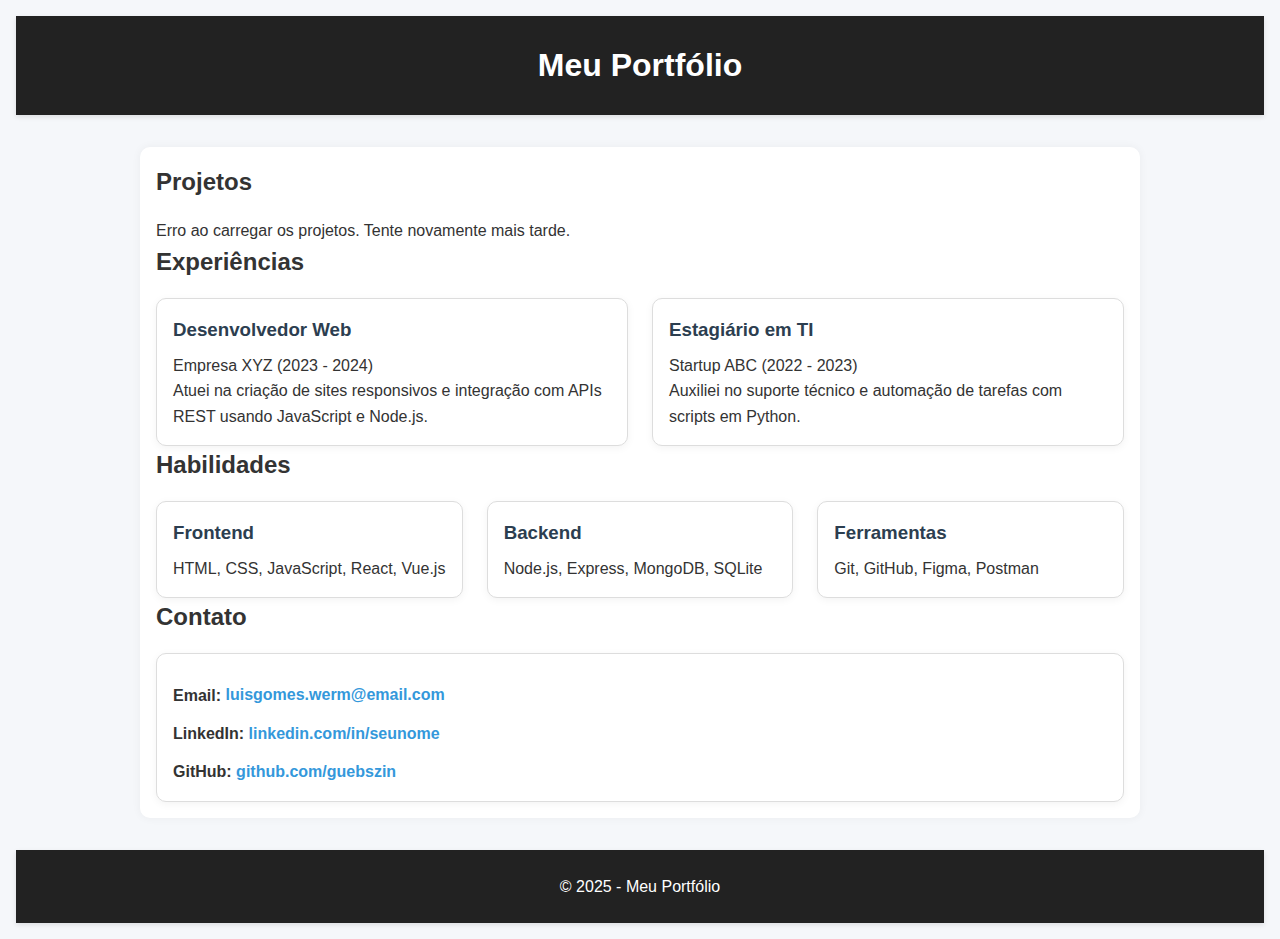
==== frontend/index.html @ 42ec7ca9 "🚀 Projeto inicial do portfólio com painel admin" ====
<!DOCTYPE html>
<html lang="pt-BR">
<head>
  <meta charset="UTF-8" />
  <meta name="viewport" content="width=device-width, initial-scale=1.0"/>
  <title>Meu Portfólio</title>
  <link rel="stylesheet" href="css/styles.css" />
</head>
<body>
  <header>
    <h1>Meu Portfólio</h1>
  </header>

  <main>
    <!-- Projetos -->
    <section>
      <h2>Projetos</h2>
      <div id="projetos-container" class="grid-section">
        <!-- Os cards dos projetos serão gerados via script.js -->
      </div>
    </section>

    <!-- Experiências -->
    <section>
      <h2>Experiências</h2>
      <div class="grid-section">
        <div class="card">
          <h3>Desenvolvedor Web</h3>
          <p>Empresa XYZ (2023 - 2024)</p>
          <p>Atuei na criação de sites responsivos e integração com APIs REST usando JavaScript e Node.js.</p>
        </div>
        <div class="card">
          <h3>Estagiário em TI</h3>
          <p>Startup ABC (2022 - 2023)</p>
          <p>Auxiliei no suporte técnico e automação de tarefas com scripts em Python.</p>
        </div>
      </div>
    </section>

    <!-- Habilidades -->
    <section>
      <h2>Habilidades</h2>
      <div class="grid-section">
        <div class="card">
          <h3>Frontend</h3>
          <p>HTML, CSS, JavaScript, React, Vue.js</p>
        </div>
        <div class="card">
          <h3>Backend</h3>
          <p>Node.js, Express, MongoDB, SQLite</p>
        </div>
        <div class="card">
          <h3>Ferramentas</h3>
          <p>Git, GitHub, Figma, Postman</p>
        </div>
      </div>
    </section>

    <!-- Contato -->
    <section>
      <h2>Contato</h2>
      <div class="grid-section">
        <div class="card">
          <p><strong>Email:</strong> <a href="mailto:luisgomes.werm@email.com">luisgomes.werm@email.com</a></p>
          <p><strong>LinkedIn:</strong> <a href="https://linkedin.com/in/seunome" target="_blank">linkedin.com/in/seunome</a></p>
          <p><strong>GitHub:</strong> <a href="https://github.com/guebszin" target="_blank">github.com/guebszin</a></p>
        </div>
      </div>
    </section>
  </main>

  <footer>
    <p>&copy; 2025 - Meu Portfólio</p>
  </footer>

  <script src="js/script.js"></script>
</body>
</html>
---- frontend/css/styles.css ----
/* Reset básico */
* {
  margin: 0;
  padding: 0;
  box-sizing: border-box;
}

/* Corpo */
body {
  font-family: 'Segoe UI', Tahoma, Geneva, Verdana, sans-serif;
  background: #f5f7fa;
  color: #333;
  line-height: 1.6;
  padding: 1rem;
}

/* Cabeçalho e rodapé */
header, footer {
  background-color: #222;
  color: #fff;
  padding: 1.5rem 2rem;
  text-align: center;
  box-shadow: 0 2px 5px rgba(0,0,0,0.1);
}

/* Conteúdo principal */
main {
  max-width: 1000px;
  margin: 2rem auto;
  padding: 1rem;
  background: #fff;
  border-radius: 10px;
  box-shadow: 0 0 10px rgba(0,0,0,0.05);
}

/* Cards de projeto */
#projetos-container {
  display: grid;
  grid-template-columns: repeat(auto-fit, minmax(280px, 1fr));
  gap: 1.5rem;
}

.card {
  background: #fff;
  border: 1px solid #ddd;
  padding: 1rem;
  border-radius: 10px;
  transition: all 0.3s ease;
  box-shadow: 0 2px 8px rgba(0,0,0,0.05);
}

.card:hover {
  transform: translateY(-5px);
  box-shadow: 0 6px 16px rgba(0,0,0,0.1);
}

.card h3 {
  margin-bottom: 0.5rem;
  color: #2c3e50;
}

.card a {
  display: inline-block;
  margin-top: 0.8rem;
  text-decoration: none;
  color: #3498db;
  font-weight: bold;
}

.card a:hover {
  text-decoration: underline;
}

/* Formulário admin */
form {
  background: #fafafa;
  padding: 1.5rem;
  border-radius: 8px;
  border: 1px solid #ddd;
  margin-bottom: 2rem;
}

form input, form textarea {
  width: 100%;
  padding: 0.7rem;
  margin-top: 0.3rem;
  margin-bottom: 1rem;
  border: 1px solid #ccc;
  border-radius: 6px;
  font-size: 1rem;
}

form button {
  background-color: #2ecc71;
  color: #fff;
  padding: 0.7rem 1.5rem;
  border: none;
  border-radius: 6px;
  font-size: 1rem;
  cursor: pointer;
  transition: background 0.3s ease;
}

form button:hover {
  background-color: #27ae60;
}

/* Tabela de projetos */
table {
  width: 100%;
  border-collapse: collapse;
  margin-top: 1rem;
}

table th, table td {
  padding: 0.8rem;
  border: 1px solid #ddd;
  text-align: left;
}

table th {
  background: #f0f0f0;
}

table button {
  padding: 0.4rem 0.8rem;
  border: none;
  border-radius: 4px;
  cursor: pointer;
  font-size: 0.9rem;
}
 
/* Layout de seções em grid */
.grid-section {
  display: grid;
  grid-template-columns: repeat(auto-fit, minmax(280px, 1fr));
  gap: 1.5rem;
  margin-top: 1rem;
}

/* === Animações de entrada === */
@keyframes fadeInUp {
  from {
    opacity: 0;
    transform: translateY(20px);
  }
  to {
    opacity: 1;
    transform: translateY(0);
  }
}

section {
  animation: fadeInUp 0.6s ease-in-out;
}

/* === Modo escuro === */
body.dark-mode {
  background-color: #1e1e1e;
  color: #f0f0f0;
}

body.dark-mode header,
body.dark-mode footer {
  background-color: #111;
  color: #fff;
}

body.dark-mode .card {
  background-color: #2c2c2c;
  color: #fff;
  border-color: #444;
}

body.dark-mode a {
  color: #1abc9c;
}

/* === Menu lateral fixo === */
nav.sidebar {
  position: fixed;
  top: 0;
  left: 0;
  height: 100%;
  width: 220px;
  background-color: #222;
  color: #fff;
  padding: 1rem;
  display: flex;
  flex-direction: column;
  gap: 1rem;
  z-index: 999;
}

nav.sidebar a {
  color: #fff;
  text-decoration: none;
  font-weight: bold;
}

nav.sidebar a:hover {
  text-decoration: underline;
}

@media (max-width: 768px) {
  nav.sidebar {
    position: static;
    width: 100%;
    flex-direction: row;
    justify-content: space-around;
  }
}

.btn-sair {
  position: center;
  top: 1rem;
  right: 1rem;
  padding: 0.6rem 1.2rem;
  background-color: #dc3545;
  color: white;
  border: none;
  border-radius: 6px;
  font-weight: bold;
  cursor: pointer;
  transition: background 0.3s ease, transform 0.2s ease;
  box-shadow: 0 2px 6px rgba(0, 0, 0, 0.15);
}

.btn-sair:hover {
  background-color: #c82333;
  transform: scale(1.05);
}

/* === Login === */

.login-container {
  max-width: 400px;
  margin: 5rem auto;
  padding: 2rem;
  border-radius: 8px;
  background: #f4f4f4;
  box-shadow: 0 0 8px rgba(0, 0, 0, 0.1);
}

.login-container h1 {
  text-align: center;
  margin-bottom: 1rem;
}

.login-container form {
  display: flex;
  flex-direction: column;
  gap: 1rem;
}

.login-container input {
  padding: 0.7rem;
  border-radius: 4px;
  border: 1px solid #ccc;
}

.login-container button {
  background-color: #007bff;
  color: white;
  border: none;
  padding: 0.7rem;
  border-radius: 5px;
  font-weight: bold;
  cursor: pointer;
}

.login-container .erro {
  color: red;
  text-align: center;
  margin-top: 1rem;
}
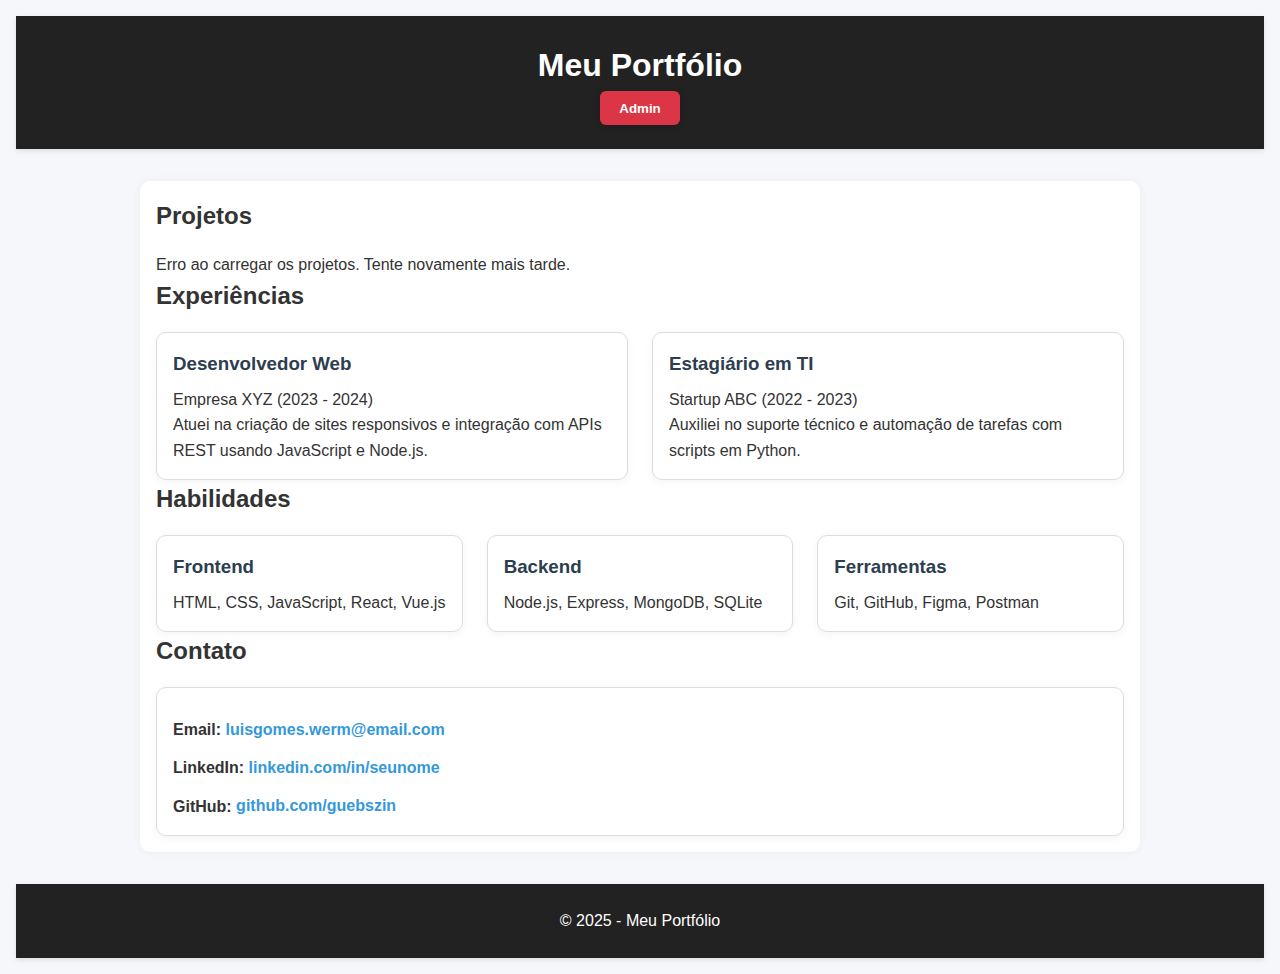
==== commit 186cbb14: "Update index.html" ====
--- a/frontend/index.html
+++ b/frontend/index.html
@@ -9,6 +9,7 @@
 <body>
   <header>
     <h1>Meu Portfólio</h1>
+    <button class="btn-sair" onclick="logout()">Admin</button>
   </header>
 
   <main>
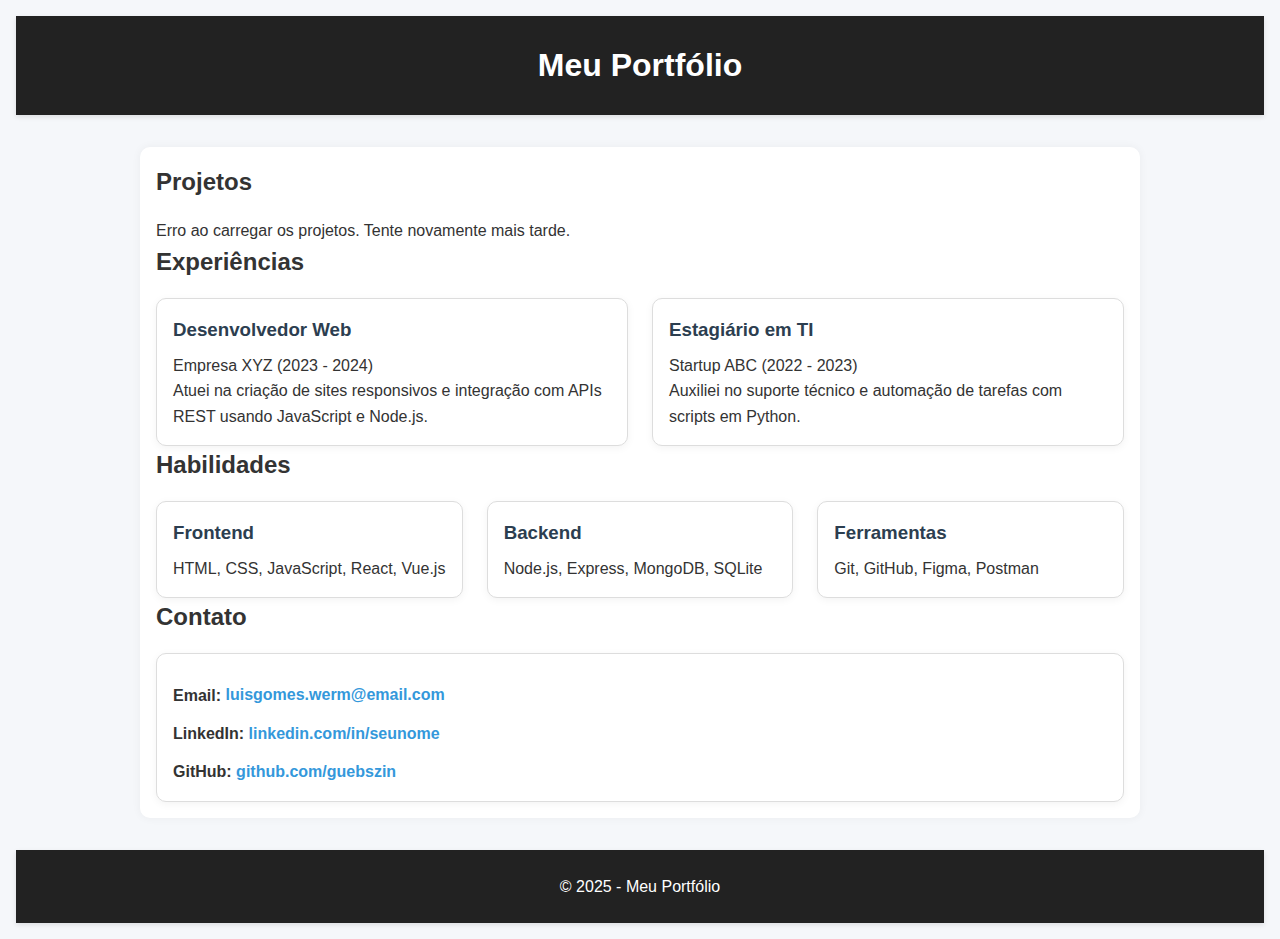
==== commit 6fe18d3a: "update 1.0" ====
--- a/frontend/index.html
+++ b/frontend/index.html
@@ -9,7 +9,6 @@
 <body>
   <header>
     <h1>Meu Portfólio</h1>
-    <button class="btn-sair" onclick="logout()">Admin</button>
   </header>
 
   <main>
